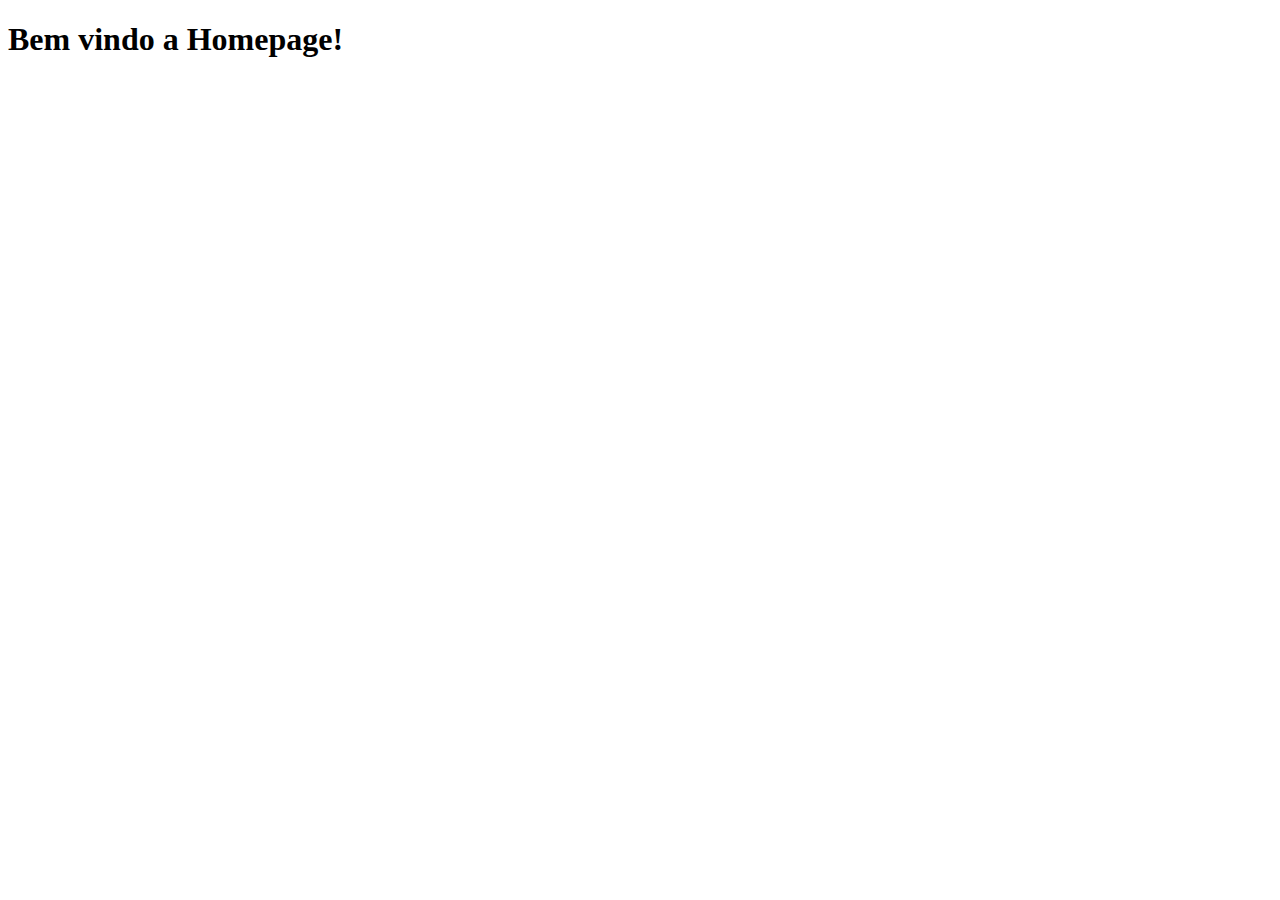
==== index2.html @ 1fbd3e52 "Integração da tela de login com validação" ====
<!DOCTYPE html>
<html lang="pt-br">
<head>
    <meta charset="UTF-8">
    <link href="index.html">
    <link href="home.css" rel="stylesheet">
    <title>Homepage</title>

</head>
    <body class="light-theme">
        <h1>
            Bem vindo a Homepage!
        </h1>
    </body>
</html>
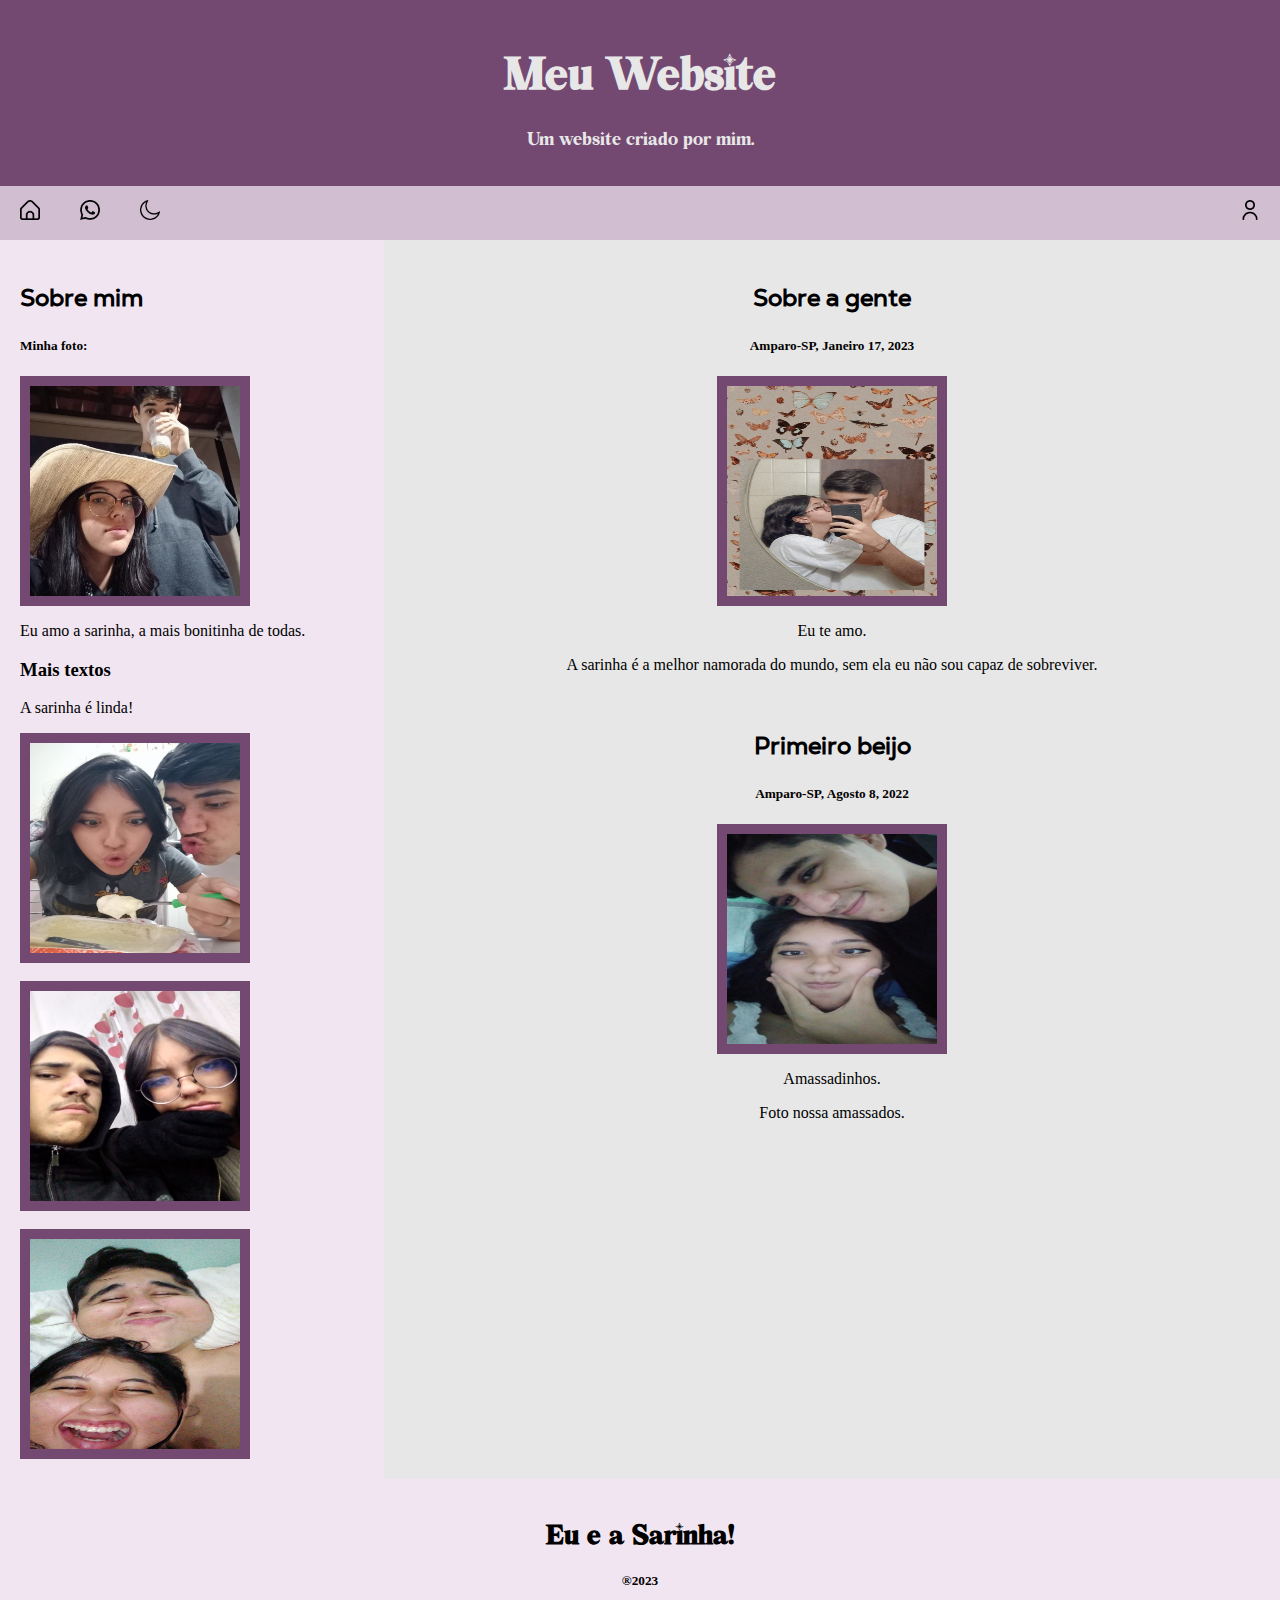
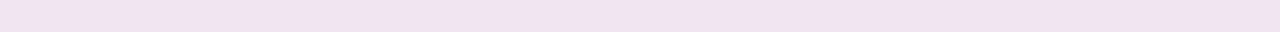
==== commit 39e63b81: "Criação da página home e diversos" ====
--- a/index2.html
+++ b/index2.html
@@ -2,14 +2,61 @@
 <html lang="pt-br">
 <head>
     <meta charset="UTF-8">
+    <meta name="viewport" content="width=device-width, initial-scale=1">
     <link href="index.html">
     <link href="home.css" rel="stylesheet">
-    <title>Homepage</title>
+    <title>Home</title>
 
 </head>
     <body class="light-theme">
-        <h1>
-            Bem vindo a Homepage!
-        </h1>
+        <!--Cabeçalho do site-->
+        <div class="header">
+            <h1 class="titulo">Meu Website</h1>
+            <p>Um website criado por mim.</p>
+        </div>
+
+        <div class="navbar">
+        <!--Barra de navegação-->
+            <a href="#"><img src="img/home.png" class="img-left"></a>
+            <a href="#"><img src="img/whatsapp.png" class="img-left"></a>
+            <a href="#"><img src="img/moon.png" class="img-left"></a>
+            <a href="index.html" class="right"><img src="img/user.png" class="img-right"></a>
+        </div>
+
+        <div class="row">
+        <!--Conteúdo-->
+            <div class="side">
+                <h2>Sobre mim</h2>
+                <h5>Minha foto:</h5>
+                <div class="img"><img src="img/img1.jpeg" width="210px" height="210px"></div>
+                <p>Eu amo a sarinha, a mais bonitinha de todas.</p>
+                <h3>Mais textos</h3>
+                <p>A sarinha é linda!</p>
+                <div class="img"><img src="img/img2.jpeg" width="210px" height="210px"></div><br>
+                <div class="img"><img src="img/img3.jpeg" width="210px" height="210px"></div><br>
+                <div class="img"><img src="img/img4.jpeg" width="210px" height="210px"></div>
+            </div>
+            <div class="main">
+                <h2>Sobre a gente</h2>
+                <!--Alterar depois de adicionar a foto-->
+                <h5>Amparo-SP, Janeiro 17, 2023</h5>
+                <div class="img-main"><img src="img/img5.jpeg" width="210px" height="210px"></div>
+                <p>Eu te amo.</p>
+                <p>A sarinha é a melhor namorada do mundo, sem ela eu não sou capaz de sobreviver.</p>
+                    <br>
+                <h2>Primeiro beijo</h2>
+                <!--Alterar depois de adicionar a foto-->
+                <h5>Amparo-SP, Agosto 8, 2022</h5>
+                <div class="img-main"><img src="img/img6.jpeg" width="210px" height="210px"></div>
+                <p>Amassadinhos.</p>
+                <p>Foto nossa amassados.</p>
+            </div>
+        </div>
+
+            <div class="footer">
+                <h2 class="footer-title">Eu e a Sarinha!</h2>
+                <h5>®2023</h5>
+            </div>
+
     </body>
 </html>--- a/home.css
+++ b/home.css
@@ -0,0 +1,201 @@
+@font-face {
+    font-family: 'garet';
+    src: url(Garet-Book.ttf);
+}
+
+@font-face {
+    font-family: 'bohemiansoul';
+    src: url(Bohemian\ Soul.otf);
+}
+
+@font-face {
+    font-family: 'regular';
+    src: url(NexaText-Trial-Regular.ttf);
+}
+
+@font-face {
+    font-family: 'fina';
+    src: url(NexaText-Trial-Thin.ttf);
+}
+
+.light-theme {
+    --bg: var(--white);
+    --leftBg: var(--lightestpink);
+    --fontColor: var(--black);
+    --btnBg: var(--lightestpink);
+    --headerBg: var(--darkpink);
+    --headerFontColor: var(--white);
+    --navBarBg: var(--lightpink);
+    --navBarHover: var(--lightestpink);
+    --footerBg: var(--lightestpink);
+    --footerFontColor: var(--black);
+    --sideBg: var(--lightestpink);
+    --sideFontColor: var(--black);
+}
+
+.dark-theme {
+    --bg: var(--black);
+    --leftBg: var(--lightestpink);
+    --fontColor: var(--white);
+    --btnBg: var(--lightestpink);
+    --headerBg: var(--darkpink);
+    --headerFontColor: var(--black);
+    --navBarBg: var(--lightpink);
+    --navBarHover: var(--lightestpink);
+    --footerBg: var(--lightestpink);
+    --footerFontColor: var(--white);
+    --sideBg: var(--lightestpink);
+    --sideFontColor: var(--white);
+}
+
+:root {
+    --lightestpink: #f1e5f1;
+    --lightpink: #d1bed0;
+    --white: #e7e7e7;
+    --black: #181818;
+    --darkpink: #734871;
+}
+
+* {
+    box-sizing: border-box;
+}
+  
+/* Estilo do Body*/
+
+body {
+    font-family: 'garet';
+    margin: 0;
+}
+
+/* Estilo da logo e cabeçalho */
+
+.header{
+    padding: 20px;
+    text-align: center;
+    background: var(--headerBg);
+    color: var(--headerFontColor);
+    font-family: 'bohemiansoul';
+}
+
+.titulo{
+    font-family: 'bohemiansoul';
+}
+
+/* Tamanho da fonte do header */
+
+.header h1 {
+    font-size: 40px;
+}
+
+.navbar {
+    overflow: hidden; /* Esconde o resto do texto */
+    background-color: var(--navBarBg);
+}
+
+/* Estilo da barra de navegação de links */
+
+.navbar a {
+    float: left;
+    display: block;
+    color: var(--navBarBg);
+    text-align: center;
+    padding: 14px 20px;
+    text-decoration: none;
+}
+
+/* Estilo dos links à direita */
+
+.navbar a.right {
+    float: right;
+}
+
+.img-right {
+    width: 20px;
+    height: 20px;
+    width: 100%;
+}
+
+.img-left {
+    width: 20px;
+    height: 20px;
+    width: 100%;
+}
+
+/* Hover muda a cor quando passa o mouse */
+.navbar a:hover {
+    background-color: var(--navBarHover);
+    color: var(--fontColor);
+}
+
+.row {
+    display: flex;
+    flex-wrap: wrap; /* Wrap faz com que as box não se amassem */
+    font-family: 'Times New Roman', Times, serif;
+}
+
+.row h2{
+    font-family: 'regular';
+}
+
+/* Criação de 2 colunas */
+/* Coluna da esquerda */
+.side {
+    flex: 30%;
+    background-color: var(--lightestpink);
+    padding: 20px;
+}
+
+/* Coluna Principal */
+.main {
+    flex: 70%;
+    background-color: var(--bg);
+    padding: 20px;
+    text-align: center;
+
+}
+
+/* Imagens */
+.img {
+    background-color: var(--headerBg);
+    width: 100%;
+    padding: 10px;
+    height: 230px;
+    width: 230px;
+}
+
+.img-main {
+    background-color: var(--headerBg);
+    width: 100%;
+    padding: 10px;
+    height: 230px;
+    width: 230px;
+    margin: auto;
+}
+
+/* Rodapé */
+.footer {
+    padding: 20px;
+    text-align: center;
+    background: var(--lightestpink);
+    font-family: 'Times New Roman', Times, serif;
+}
+
+.footer-title{
+    font-family: 'bohemiansoul';
+}
+
+/* Layout Responsivo */
+@media screen and (max-width: 700px) {
+    .row {
+        flex-direction: column;
+        text-align: center;
+        align-items: center;
+    }
+}
+
+@media screen and (max-width: 400px){
+    .navbar a {
+        float: none;
+        width: 100%;
+    }
+}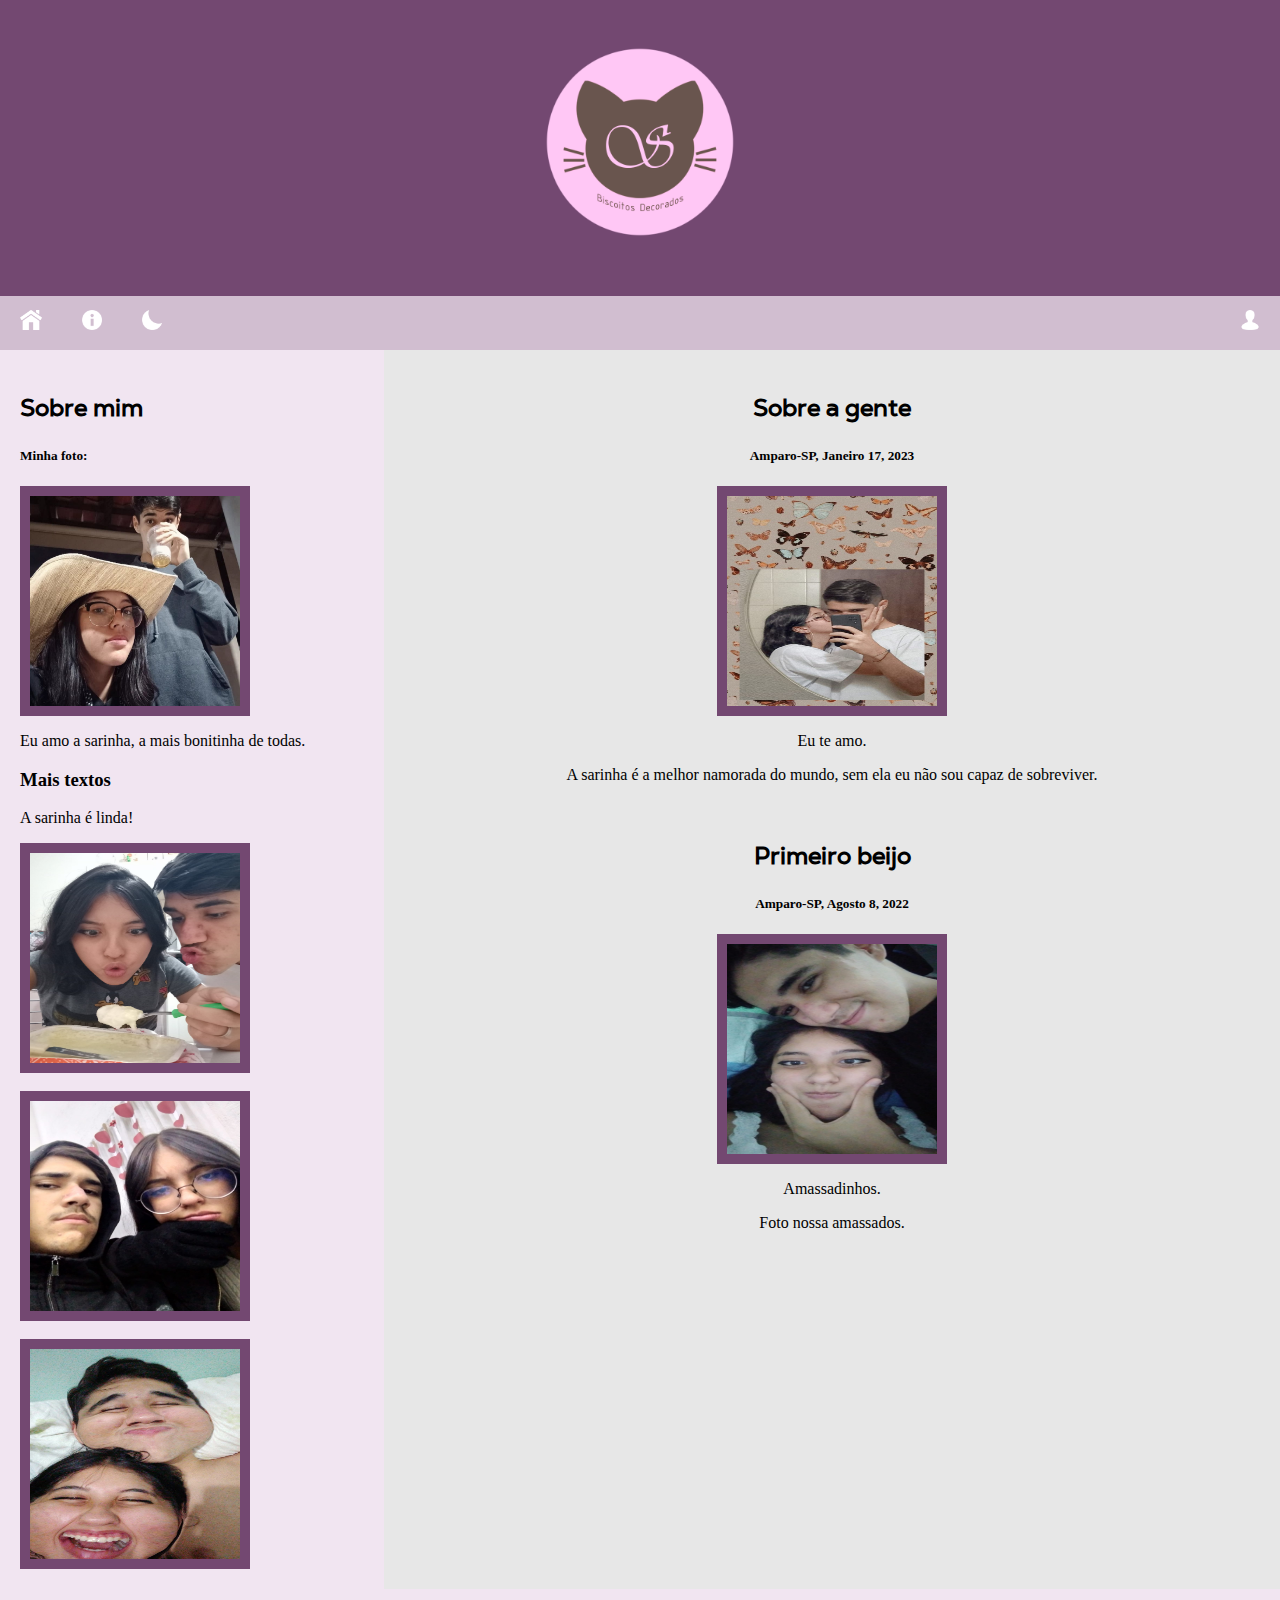
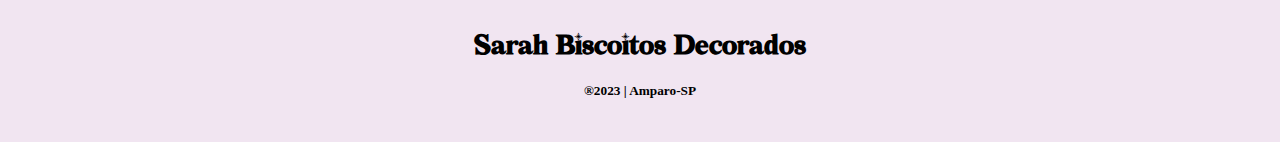
==== commit 26f58d68: "Nova tela de login adicionada e modificação da homepage" ====
--- a/index2.html
+++ b/index2.html
@@ -11,16 +11,15 @@
     <body class="light-theme">
         <!--Cabeçalho do site-->
         <div class="header">
-            <h1 class="titulo">Meu Website</h1>
-            <p>Um website criado por mim.</p>
+            <h1 class="titulo"><img src="img/logo.png" width="190px"></h1>
         </div>
 
         <div class="navbar">
         <!--Barra de navegação-->
-            <a href="#"><img src="img/home.png" class="img-left"></a>
-            <a href="#"><img src="img/whatsapp.png" class="img-left"></a>
-            <a href="#"><img src="img/moon.png" class="img-left"></a>
-            <a href="index.html" class="right"><img src="img/user.png" class="img-right"></a>
+            <a href="index2.html"><img src="img/home (2).png" class="img-left"></a>
+            <a href="#"><img src="img/info.png" class="img-left"></a>
+            <a href=""><img src="img/moon2.png" class="img-left"></a>
+            <a href="indexPerfil.html" class="right"><img src="img/user.png" class="img-right"></a>
         </div>
 
         <div class="row">
@@ -54,8 +53,8 @@
         </div>
 
             <div class="footer">
-                <h2 class="footer-title">Eu e a Sarinha!</h2>
-                <h5>®2023</h5>
+                <h2 class="footer-title">Sarah Biscoitos Decorados</h2>
+                <h5 class="footer-info">®2023 |  Amparo-SP</h5>
             </div>
 
     </body>
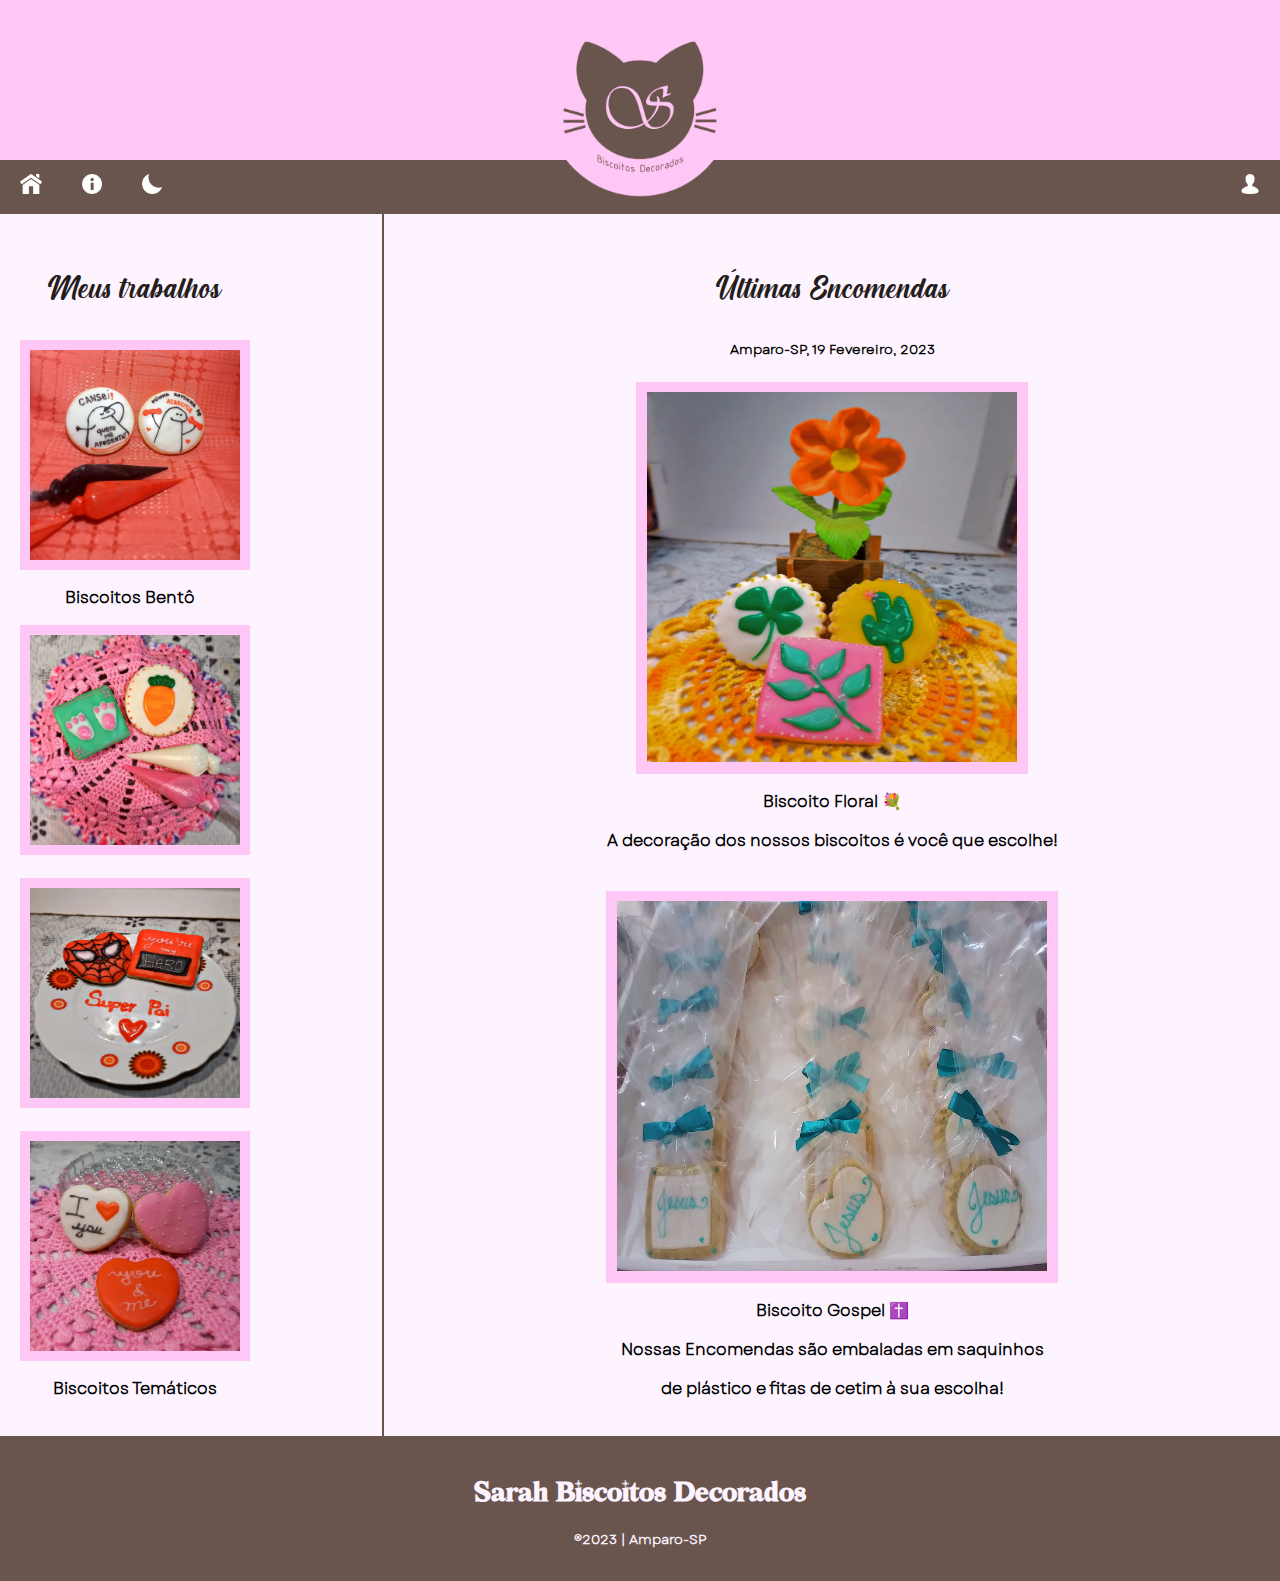
==== commit 34984b26: "Finalização da tela de perfil, modificação da homepage e design" ====
--- a/index2.html
+++ b/index2.html
@@ -25,30 +25,24 @@
         <div class="row">
         <!--Conteúdo-->
             <div class="side">
-                <h2>Sobre mim</h2>
-                <h5>Minha foto:</h5>
-                <div class="img"><img src="img/img1.jpeg" width="210px" height="210px"></div>
-                <p>Eu amo a sarinha, a mais bonitinha de todas.</p>
-                <h3>Mais textos</h3>
-                <p>A sarinha é linda!</p>
-                <div class="img"><img src="img/img2.jpeg" width="210px" height="210px"></div><br>
-                <div class="img"><img src="img/img3.jpeg" width="210px" height="210px"></div><br>
-                <div class="img"><img src="img/img4.jpeg" width="210px" height="210px"></div>
+                <h2 class="sideTitle">Meus trabalhos</h2>
+                <div class="img"><img src="img/biscoitos1.jpeg" width="210px" height="210px"></div>
+                <p class="p1">Biscoitos Bentô</p>
+                <div class="img"><img src="img/biscoitos2.jpeg" width="210px" height="210px"></div><br>
+                <div class="img"><img src="img/biscoitos3.jpeg" width="210px" height="210px"></div><br>
+                <div class="img"><img src="img/biscoitos4.jpeg" width="210px" height="210px"></div>
+                <p class="p2">Biscoitos Temáticos</p>
             </div>
             <div class="main">
-                <h2>Sobre a gente</h2>
-                <!--Alterar depois de adicionar a foto-->
-                <h5>Amparo-SP, Janeiro 17, 2023</h5>
-                <div class="img-main"><img src="img/img5.jpeg" width="210px" height="210px"></div>
-                <p>Eu te amo.</p>
-                <p>A sarinha é a melhor namorada do mundo, sem ela eu não sou capaz de sobreviver.</p>
-                    <br>
-                <h2>Primeiro beijo</h2>
-                <!--Alterar depois de adicionar a foto-->
-                <h5>Amparo-SP, Agosto 8, 2022</h5>
-                <div class="img-main"><img src="img/img6.jpeg" width="210px" height="210px"></div>
-                <p>Amassadinhos.</p>
-                <p>Foto nossa amassados.</p>
+                <h2>Últimas Encomendas</h2>
+                <h5>Amparo-SP, 19 Fevereiro, 2023</h5>
+                <div class="img-main"><img src="img/biscoitos5.jpeg" width="370px" height="370px"></div>
+                <p>Biscoito Floral 💐</p>
+                <p>A decoração dos nossos biscoitos é você que escolhe!</p><br>
+                <div class="img-main2"><img src="img/biscoitos6.jpeg" width="430px" height="370px"></div>
+                <p>Biscoito Gospel ✝️</p>
+                <p>Nossas Encomendas são embaladas em saquinhos</p>
+                <p>de plástico e fitas de cetim à sua escolha!</p>
             </div>
         </div>
 
--- a/home.css
+++ b/home.css
@@ -16,6 +16,11 @@
 @font-face {
     font-family: 'fina';
     src: url(NexaText-Trial-Thin.ttf);
+}
+
+@font-face {
+    font-family: 'cake';
+    src: url(Cream\ Cake.otf);
 }
 
 .light-theme {
@@ -27,7 +32,7 @@
     --headerFontColor: var(--white);
     --navBarBg: var(--lightpink);
     --navBarHover: var(--lightestpink);
-    --footerBg: var(--lightestpink);
+    --footerBg: #69554e;
     --footerFontColor: var(--black);
     --sideBg: var(--lightestpink);
     --sideFontColor: var(--black);
@@ -51,9 +56,9 @@
 :root {
     --lightestpink: #f1e5f1;
     --lightpink: #d1bed0;
-    --white: #e7e7e7;
+    --white: #fdf4ff;
     --black: #181818;
-    --darkpink: #734871;
+    --darkpink: #ffc7f5;
 }
 
 * {
@@ -70,11 +75,12 @@
 /* Estilo da logo e cabeçalho */
 
 .header{
-    padding: 20px;
+    padding: 1px;
     text-align: center;
     background: var(--headerBg);
     color: var(--headerFontColor);
     font-family: 'bohemiansoul';
+    height: 160px;
 }
 
 .titulo{
@@ -84,12 +90,12 @@
 /* Tamanho da fonte do header */
 
 .header h1 {
-    font-size: 40px;
+    font-size: 10px;
 }
 
 .navbar {
     overflow: hidden; /* Esconde o resto do texto */
-    background-color: var(--navBarBg);
+    background-color: #69554e;
 }
 
 /* Estilo da barra de navegação de links */
@@ -130,19 +136,36 @@
 .row {
     display: flex;
     flex-wrap: wrap; /* Wrap faz com que as box não se amassem */
-    font-family: 'Times New Roman', Times, serif;
+    font-family: 'garet';
 }
 
 .row h2{
-    font-family: 'regular';
+    font-family: 'cake';
+    font-size: 40px;
+    font-weight: 100;
+    color: #241d1b;
 }
 
 /* Criação de 2 colunas */
 /* Coluna da esquerda */
 .side {
     flex: 30%;
-    background-color: var(--lightestpink);
+    background-color: var(--bg);
     padding: 20px;
+    font-weight: 600;
+    border-right: 2px solid #69554e; height: auto;
+}
+
+.sideTitle {
+    margin-left: 28px;
+}
+
+.p1 {
+    margin-left: 45px;
+}
+
+.p2 {
+    margin-left: 33px;
 }
 
 /* Coluna Principal */
@@ -151,7 +174,7 @@
     background-color: var(--bg);
     padding: 20px;
     text-align: center;
-
+    font-weight: 600;
 }
 
 /* Imagens */
@@ -167,29 +190,49 @@
     background-color: var(--headerBg);
     width: 100%;
     padding: 10px;
-    height: 230px;
-    width: 230px;
+    height: 392px;
+    width: 392px;
+    margin: auto;
+}
+
+.img-main2 {
+    background-color: var(--headerBg);
+    width: 100%;
+    padding: 10px;
+    height: 392px;
+    width: 452px;
     margin: auto;
 }
 
 /* Rodapé */
 .footer {
+    height: 145px;
     padding: 20px;
     text-align: center;
-    background: var(--lightestpink);
-    font-family: 'Times New Roman', Times, serif;
+    background: #69554e;
+    font-family: 'garet';
 }
 
 .footer-title{
     font-family: 'bohemiansoul';
+    color: var(--white);
+}
+
+.footer-info{
+    color: var(--white);
 }
 
 /* Layout Responsivo */
-@media screen and (max-width: 700px) {
+@media screen and (max-width: 923px) {
     .row {
         flex-direction: column;
         text-align: center;
         align-items: center;
+    }
+
+    .side {
+        border: none;
+        text-align: center;
     }
 }
 
